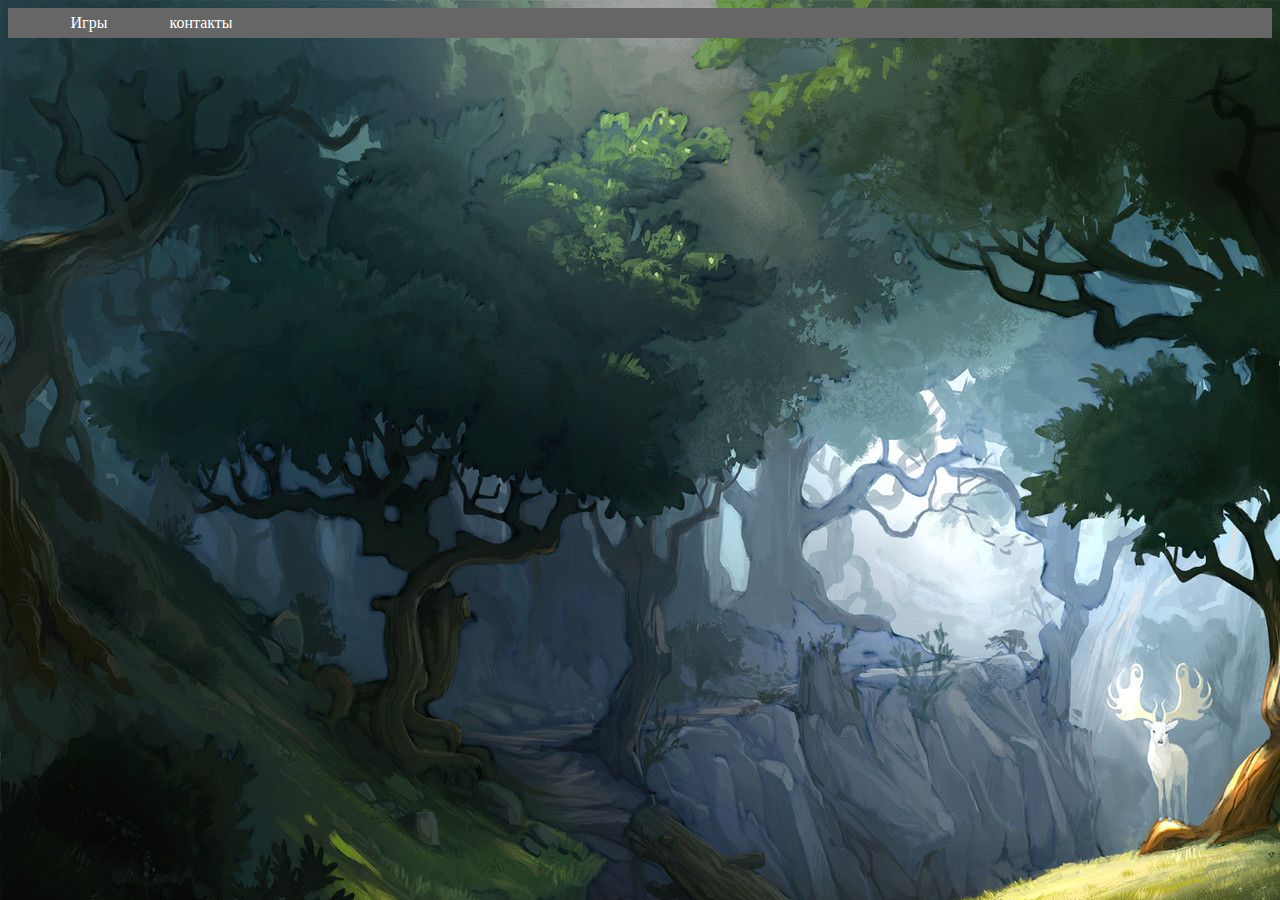
==== index.html @ 5dfe4598 "MGR ASS" ====
<!DOCTYPE html>
<html lang="ru">
<head>
    <meta charset="UTF-8">
    <meta http-equiv="X-UA-Compatible" content="IE=edge">
    <meta name="viewport" content="width=device-width, initial-scale=1.0">
    <title>SmiGames</title>
    <link rel="stylesheet" href="style.css">
</head>
<body>
    <ul id="navbar">
        <li><a href="games.html">Игры</a>
            <ul>
                <li><a href="1/index.html">Time Fall</a></li>
                <li><a href="2/index.html">Игра Дьявола</a></li>
                <li><a href="3/index.html">Nano-Fire</a></li>
                <li><a href="4/index.html">MGR ASS</a></li>
            </ul>
        </li>
        <li><a href="https://vk.com/matveismi">контакты</a></li>
    </ul>
</body>
</html>
---- style.css ----
body{
  background-image: url("bg.jpg");

  background-repeat: no-repeat;
}
#navbar ul {
    display: none;
    background-color: #f90;
    position: absolute;
    top: 100%;
  }
  #navbar li:hover ul { display: block; }
  #navbar, #navbar ul {
    margin: 0;
    padding: 0;
    list-style-type: none;
  }
  #navbar {
    height: 30px;
    background-color: #666;
    padding-left: 25px;
    min-width: 470px;
  }
  #navbar li {
    float: left;
    position: relative;
    height: 100%;
  }
  #navbar li a {
    display: block;
    padding: 6px;
    width: 100px;
    color: #fff;
    text-decoration: none;
    text-align: center;
  }
  #navbar ul li { float: none; }
  #navbar li:hover { background-color: #f90; }
  #navbar ul li:hover { background-color: #666; }
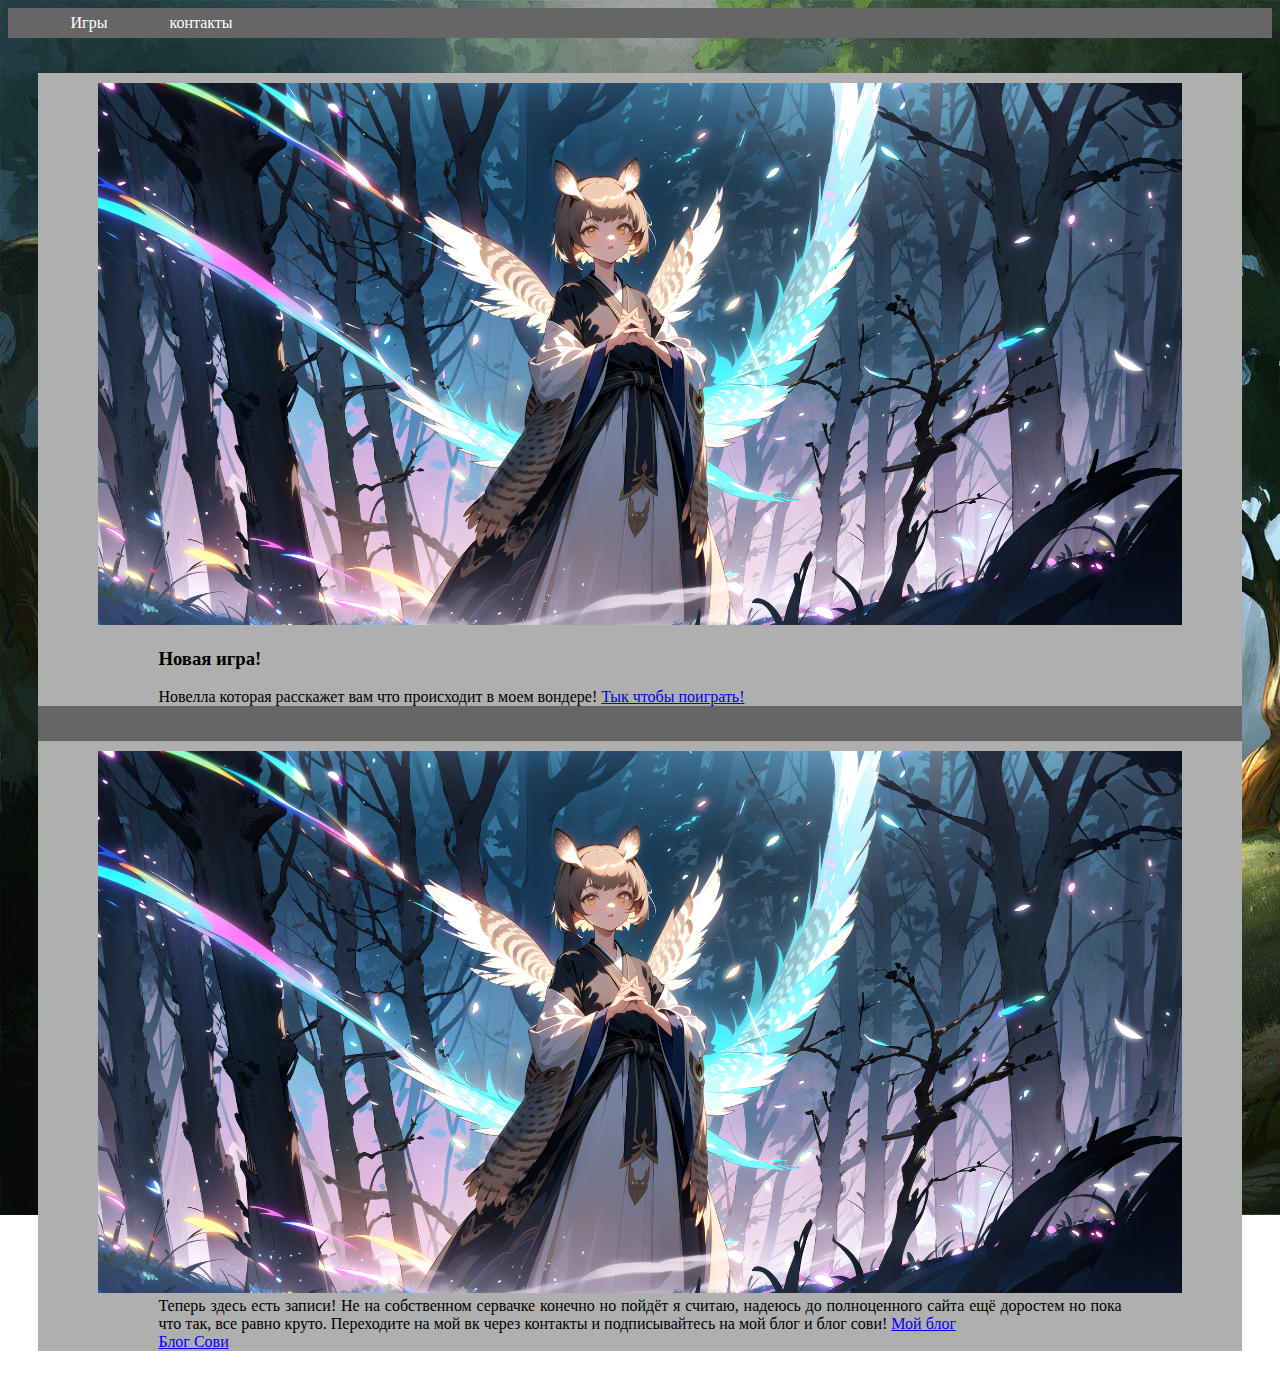
==== commit 915fd483: "Добавление блога!" ====
--- a/index.html
+++ b/index.html
@@ -15,9 +15,30 @@
                 <li><a href="2/index.html">Игра Дьявола</a></li>
                 <li><a href="3/index.html">Nano-Fire</a></li>
                 <li><a href="4/index.html">MGR ASS</a></li>
+                <li><a href="5/index.html">Ритм игра!</a></li>
+                <li><a href="6/index.html">Совиные грезы</a></li>
             </ul>
         </li>
         <li><a href="https://vk.com/matveismi">контакты</a></li>
     </ul>
+    <div class="blog">
+        <div class="zapis">
+            <img src="forblog/fm.png" alt="">
+            <div class="zapis_content">
+                <h3>Новая игра!</h3>
+                Новелла которая расскажет вам что происходит в моем вондере!
+                <a href="6/index.html">Тык чтобы поиграть!</a>
+            </div>
+        </div>
+
+        <div class="zapis">
+            <img src="forblog/fm.png" alt="">
+            <div class="zapis_content">
+                Теперь здесь есть записи! Не на собственном сервачке конечно но пойдёт я считаю, надеюсь до полноценного сайта ещё доростем но пока что так, все равно круто. Переходите на мой вк через контакты и подписывайтесь на мой блог и блог сови!
+                <a href="https://t.me/wise_frog">Мой блог</a> <br>
+                <a href="https://t.me/sowiky">Блог Сови</a>
+            </div>
+        </div>
+    </div>
 </body>
 </html>--- a/style.css
+++ b/style.css
@@ -37,4 +37,21 @@
   #navbar ul li { float: none; }
   #navbar li:hover { background-color: #f90; }
   #navbar ul li:hover { background-color: #666; }
-  +  .blog{
+    margin: 30px;
+    background-color: #666;
+  }
+  .zapis img{
+    margin-left: 5%;
+    width: 90%;
+    margin-top: 10px;
+  }
+  .zapis_content{
+    width: 80%;
+    margin: auto;
+  }
+  .zapis{
+    text-align: justify;
+    margin-top: 35px;
+    background-color: #afafaf;
+  }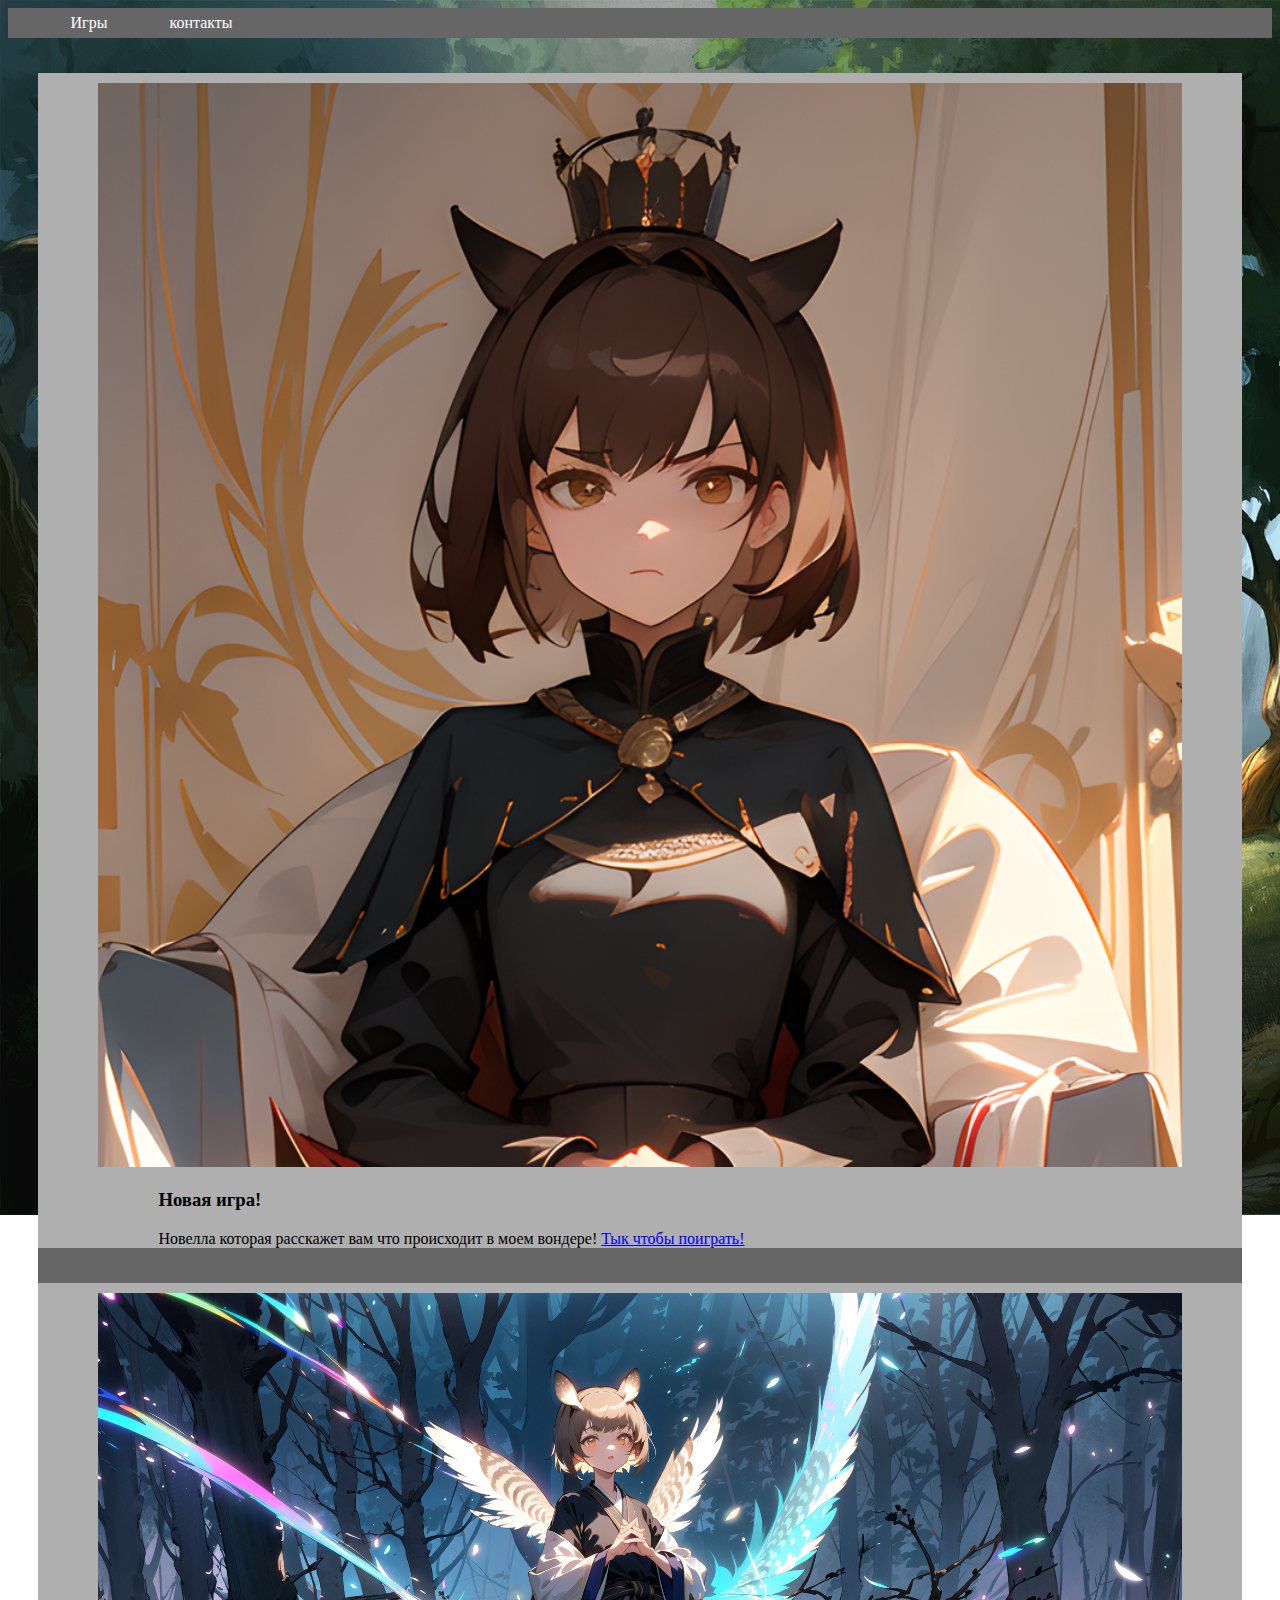
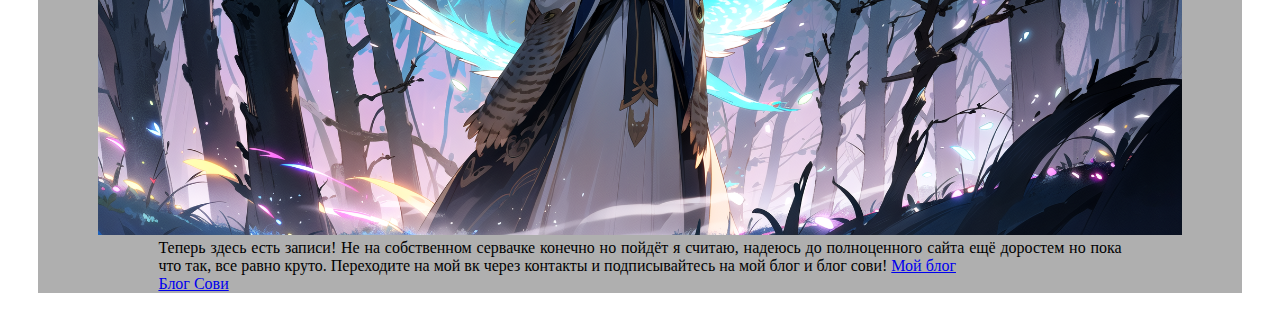
==== commit 779d6f7b: "add + blog" ====
--- a/index.html
+++ b/index.html
@@ -23,7 +23,7 @@
     </ul>
     <div class="blog">
         <div class="zapis">
-            <img src="forblog/fm.png" alt="">
+            <img src="forblog/Sovik.png" alt="">
             <div class="zapis_content">
                 <h3>Новая игра!</h3>
                 Новелла которая расскажет вам что происходит в моем вондере!
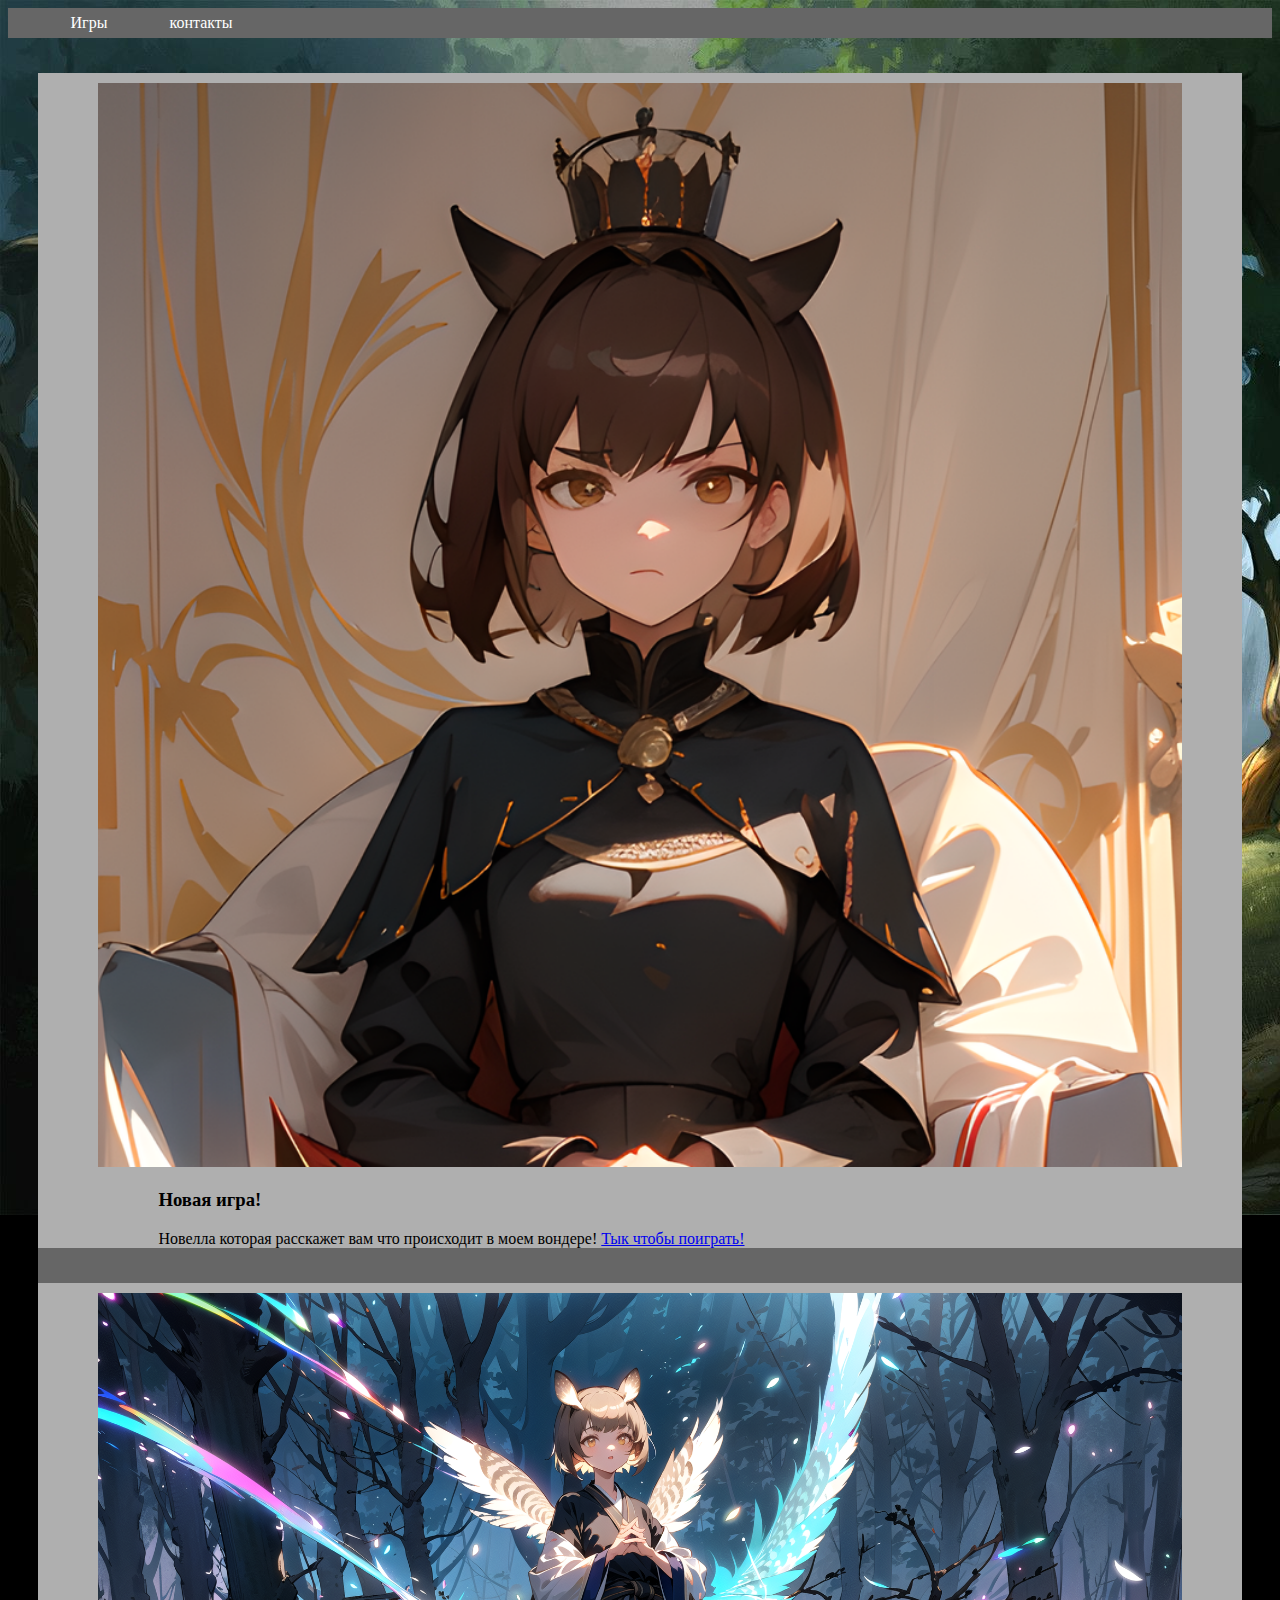
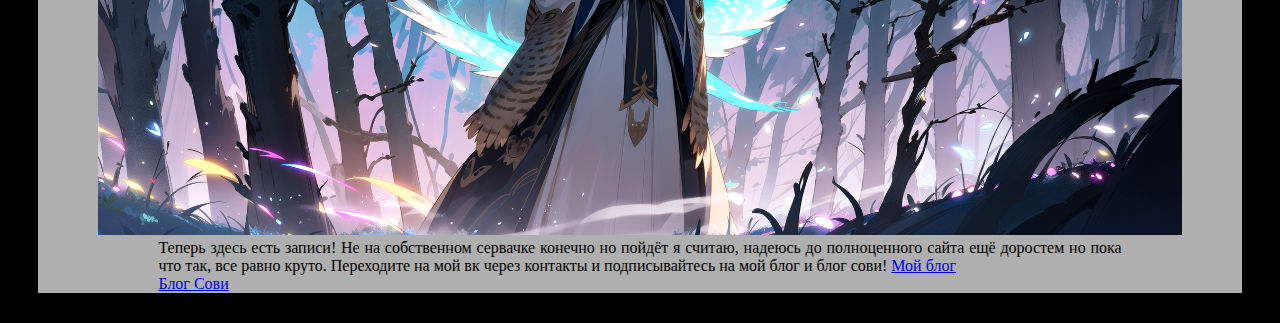
==== commit a2c87836: "patch" ====
--- a/index.html
+++ b/index.html
@@ -17,6 +17,8 @@
                 <li><a href="4/index.html">MGR ASS</a></li>
                 <li><a href="5/index.html">Ритм игра!</a></li>
                 <li><a href="6/index.html">Совиные грезы</a></li>
+                <li><a href="7/uzkorot.html">Жабки</a></li>
+                <li><a href="8/tictactoe.html">Красносинее</a></li>
             </ul>
         </li>
         <li><a href="https://vk.com/matveismi">контакты</a></li>
--- a/style.css
+++ b/style.css
@@ -1,6 +1,6 @@
 body{
   background-image: url("bg.jpg");
-
+  background-color: black;
   background-repeat: no-repeat;
 }
 #navbar ul {
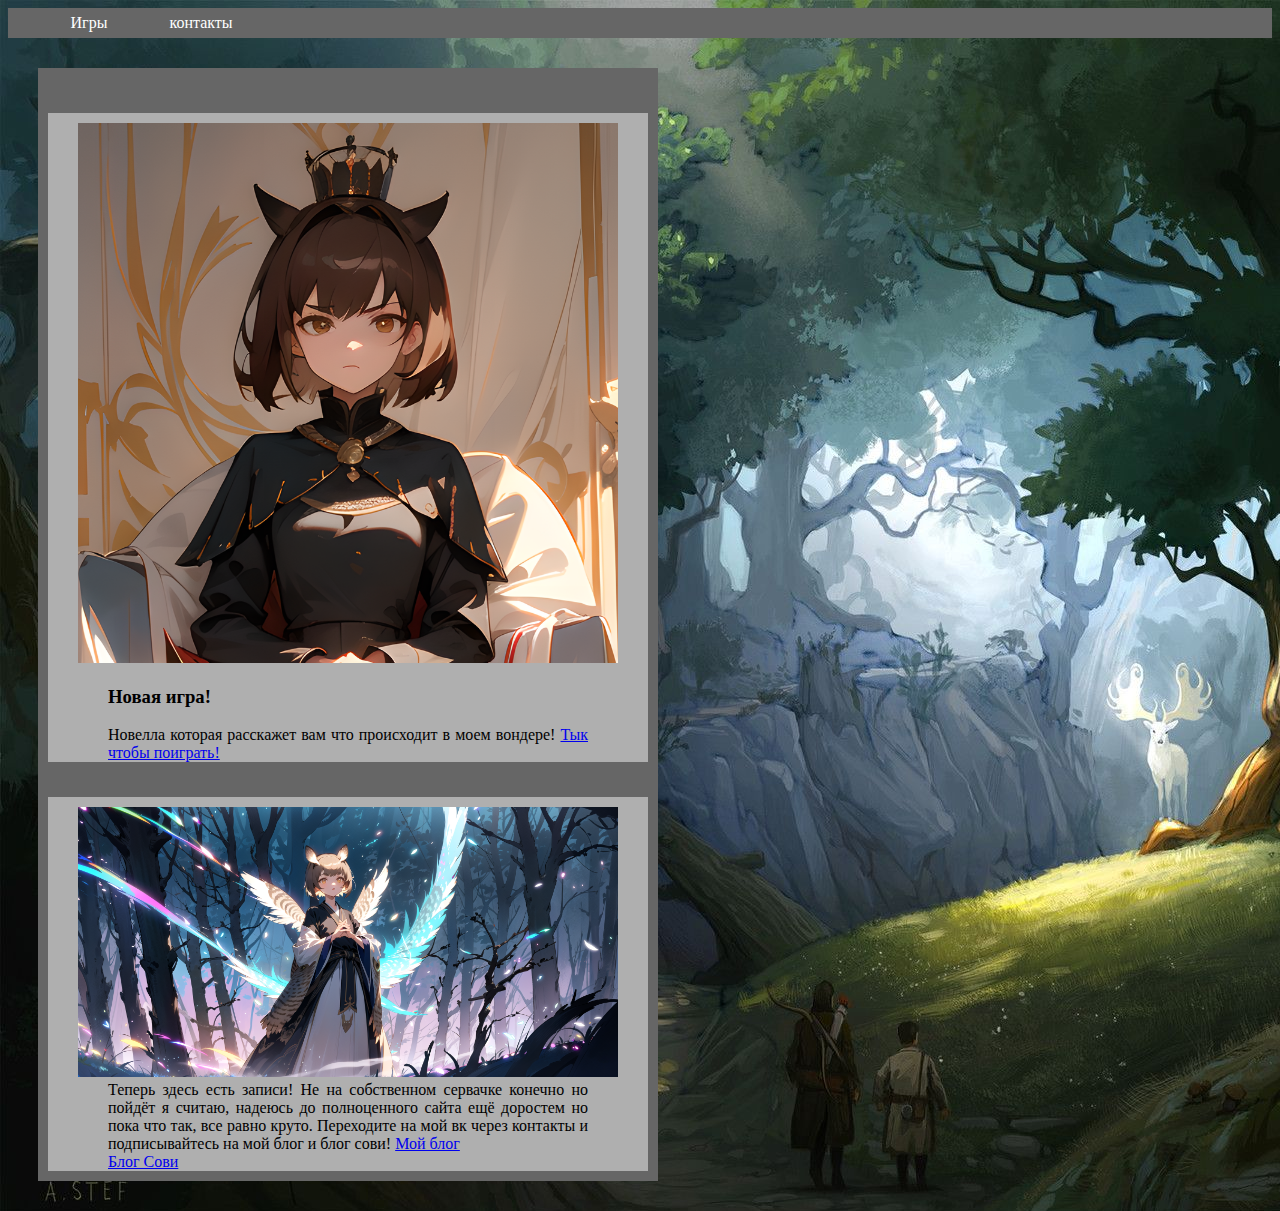
==== commit 8f3a1ade: "patch 7" ====
--- a/index.html
+++ b/index.html
@@ -19,6 +19,7 @@
                 <li><a href="6/index.html">Совиные грезы</a></li>
                 <li><a href="7/uzkorot.html">Жабки</a></li>
                 <li><a href="8/tictactoe.html">Красносинее</a></li>
+                <li><a href="9/index.html">XCOM 0.02</a></li>
             </ul>
         </li>
         <li><a href="https://vk.com/matveismi">контакты</a></li>
--- a/style.css
+++ b/style.css
@@ -39,6 +39,8 @@
   #navbar ul li:hover { background-color: #666; }
   .blog{
     margin: 30px;
+    padding: 10px;
+    max-width: 600px;
     background-color: #666;
   }
   .zapis img{
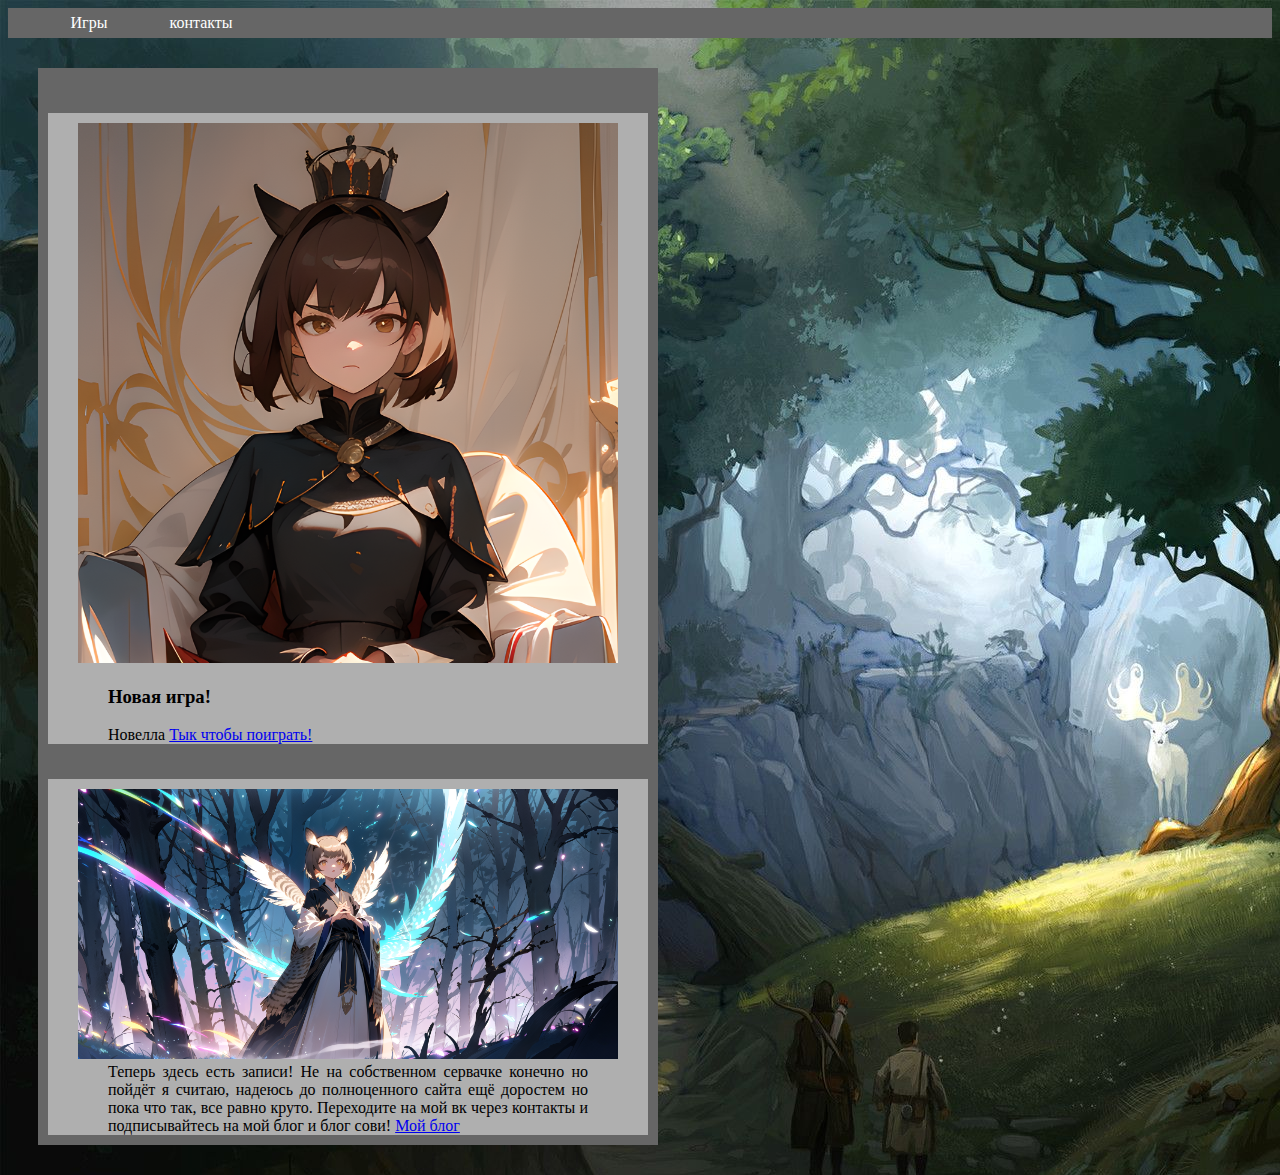
==== commit a2887a9f: "FIXBLOG" ====
--- a/index.html
+++ b/index.html
@@ -29,7 +29,7 @@
             <img src="forblog/Sovik.png" alt="">
             <div class="zapis_content">
                 <h3>Новая игра!</h3>
-                Новелла которая расскажет вам что происходит в моем вондере!
+                Новелла
                 <a href="6/index.html">Тык чтобы поиграть!</a>
             </div>
         </div>
@@ -39,7 +39,6 @@
             <div class="zapis_content">
                 Теперь здесь есть записи! Не на собственном сервачке конечно но пойдёт я считаю, надеюсь до полноценного сайта ещё доростем но пока что так, все равно круто. Переходите на мой вк через контакты и подписывайтесь на мой блог и блог сови!
                 <a href="https://t.me/wise_frog">Мой блог</a> <br>
-                <a href="https://t.me/sowiky">Блог Сови</a>
             </div>
         </div>
     </div>
